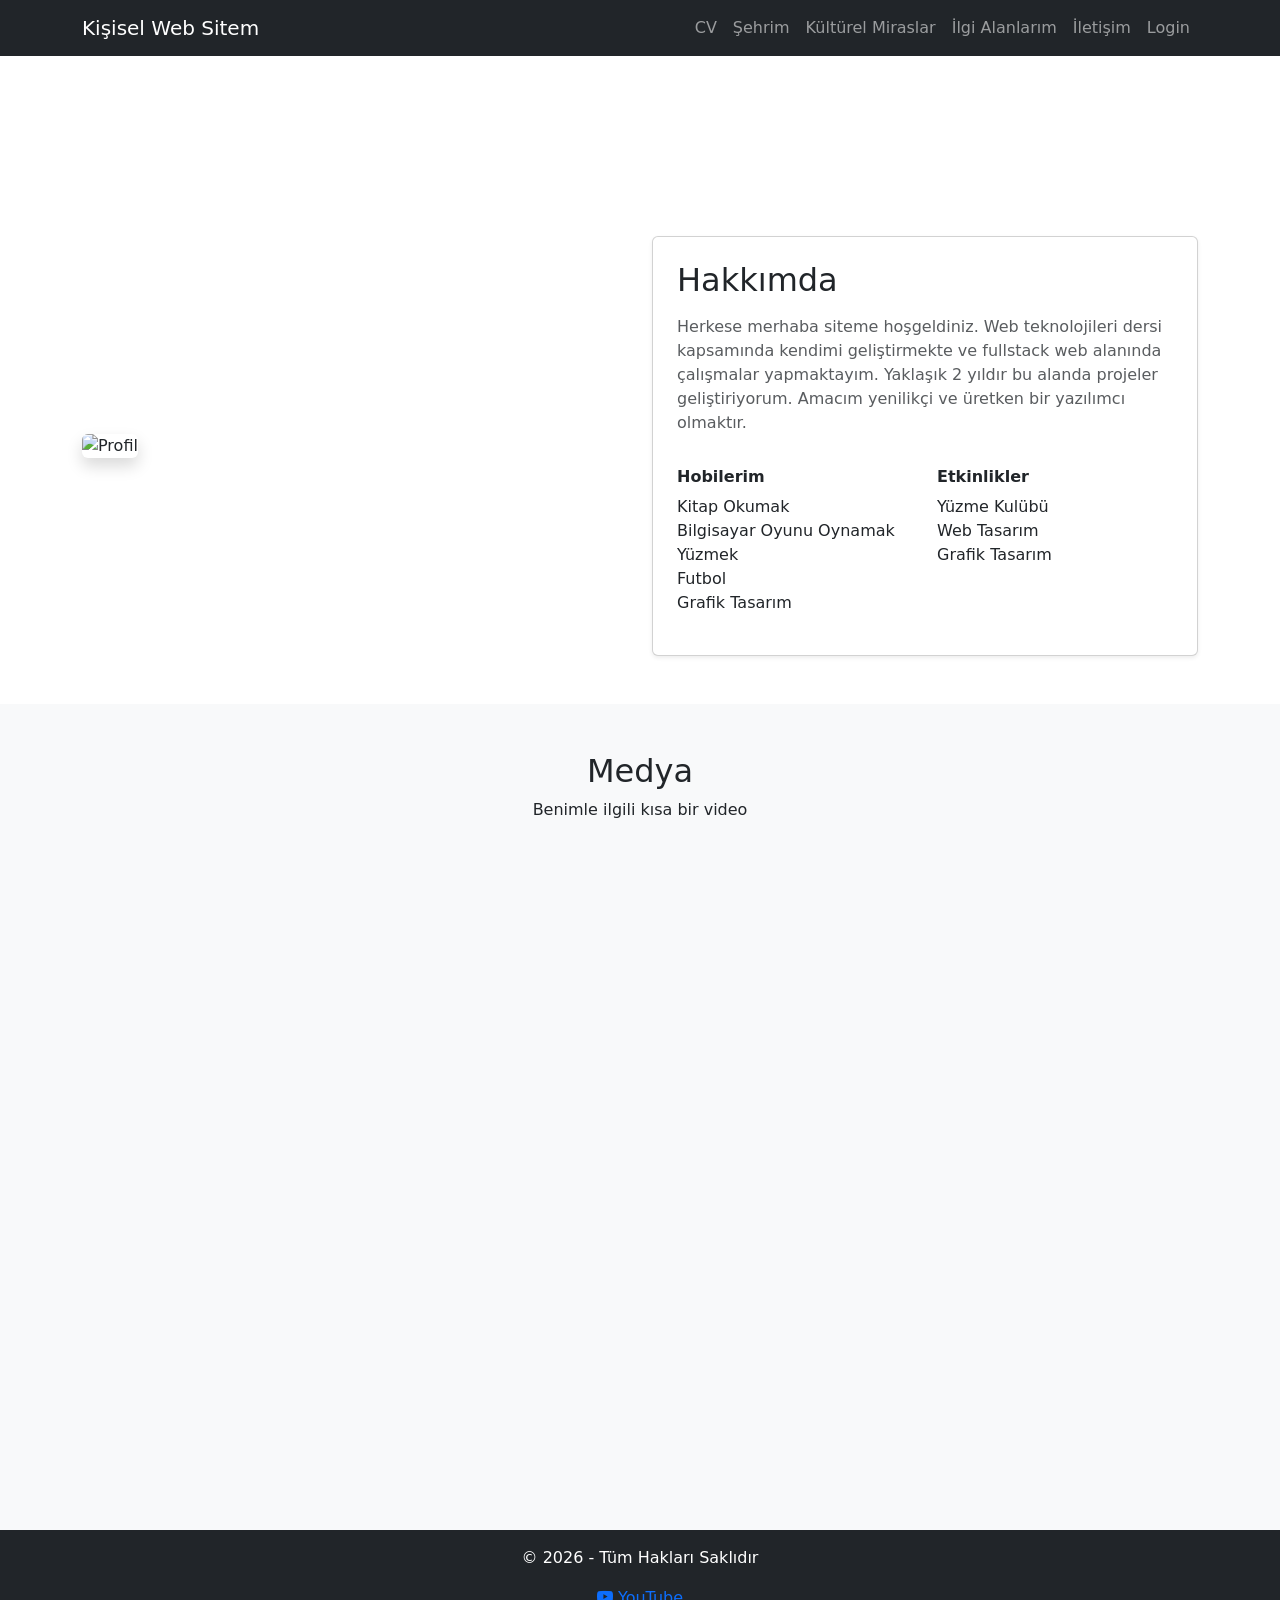
==== HTML/Giris.html @ 4baa0d23 "Update Giris.html" ====
<!DOCTYPE html>
<html lang="en">
<head>
    <meta charset="UTF-8">
    <meta name="viewport" content="width=device-width, initial-scale=1.0">
    <link rel="stylesheet" href="https://cdnjs.cloudflare.com/ajax/libs/bootstrap/5.3.8/css/bootstrap.min.css" integrity="sha512-2bBQCjcnw658Lho4nlXJcc6WkV/UxpE/sAokbXPxQNGqmNdQrWqtw26Ns9kFF/yG792pKR1Sx8/Y1Lf1XN4GKA==" crossorigin="anonymous" referrerpolicy="no-referrer" />
    <link rel="stylesheet" href="https://cdn.jsdelivr.net/npm/bootstrap-icons@1.11.3/font/bootstrap-icons.css">
    <link rel="stylesheet" href="../CSS/giris.css">
    <title>Hakkımda</title>
</head>
<body>
    <nav class="navbar navbar-expand-lg navbar-dark bg-dark">
        <div class="container">
            <a href="Giris.html" class="navbar-brand">Kişisel Web Sitem</a>

            <button class="navbar-toggler" type="button" data-bs-toggle="collapse" data-bs-target="#menu">
                <span class="navbar-toggler-icon"></span>
            </button>

            <div class="collapse navbar-collapse" id="menu">
                <ul class="navbar-nav ms-auto">
                    <li class="nav-item"><a href="CV.html" class="nav-link">CV</a></li>
                    <li class="nav-item"><a href="Sehir.html" class="nav-link">Şehrim</a></li>
                    <li class="nav-item"><a href="Kulturel_Miras.html" class="nav-link">Kültürel Miraslar</a></li>
                    <li class="nav-item"><a href="Ilgi_Alani.html" class="nav-link">İlgi Alanlarım</a></li>
                    <li class="nav-item"><a href="Iletisim.html" class="nav-link">İletişim</a></li>
                    <li class="nav-item"><a href="Login.html" class="nav-link">Login</a></li>
                </ul>
            </div>
        </div>
    </nav>

    <header class="hero text-center text-white d-flex align-items-center">
        <div class="container">
            <h1>Merhaba, Ben Halil Aşık</h1>
            <p class="lead">
                Web Geliştirme ile uğraşıyorum.
                <br>
                HTML - CSS - JS - PHP alanlarında yetkinlik kazanmaya çalışıyorum.
            </p>
        </div>
    </header>
    <main>
        <section class="container my-5">
            <div class="row align-items-center">
                <article class="col-md-6">
                    <img src="../img/profil.png" alt="Profil" class="img-fluid rounded shadow">
                </article>
    
                <article class="col-md-6">
                    <div class="card shadow-sm p-4">
                        <h2 class="mb-3">Hakkımda</h2>
                        <p class="text-muted">
                            Herkese merhaba siteme hoşgeldiniz.
                            Web teknolojileri dersi kapsamında kendimi geliştirmekte ve fullstack web alanında çalışmalar yapmaktayım.
                            Yaklaşık 2 yıldır bu alanda projeler geliştiriyorum.
                            Amacım yenilikçi ve üretken bir yazılımcı olmaktır.
                        </p>
    
                        <div class="row mt-3">
                            <aside class="col-6">
                                <h6 class="fw-bold">Hobilerim</h6>
                                <ul class="list-unstyled">
                                    <li>Kitap Okumak</li>
                                    <li>Bilgisayar Oyunu Oynamak</li>
                                    <li>Yüzmek</li>
                                    <li>Futbol</li>
                                    <li>Grafik Tasarım</li>
                                </ul>
                            </aside>
    
                            <aside class="col-6">
                                <h6 class="fw-bold">Etkinlikler</h6>
                                <ul class="list-unstyled">
                                    <li>Yüzme Kulübü</li>
                                    <li>Web Tasarım</li>
                                    <li>Grafik Tasarım</li>
                                </ul>
                            </aside>
                        </div>
                    </div>
                </article>
            </div>
        </section>

        <section class="bg-light py-5">
            <div class="container text-center">
                <h2>Medya</h2>
                <p>Benimle ilgili kısa bir video</p>
                <figure class="ratio ratio-16x9">
                    <iframe width="560" height="315" src="https://www.youtube.com/embed/d-GySzumhSI?si=QILVFIyO0BloIIAk" title="YouTube video player" frameborder="0" allow="accelerometer; autoplay; clipboard-write; encrypted-media; gyroscope; picture-in-picture; web-share" referrerpolicy="strict-origin-when-cross-origin" allowfullscreen></iframe>
                </figure>
            </div>
        </section>
    </main>

    <footer class="bg-dark text-white text-center py-3">
        <p>© 2026 - Tüm Hakları Saklıdır</p>
        <div class="d-flex justify-content-center gap-4 mt-2">
            <a href="https://www.youtube.com/" target="_blank" class="social-icon">
                <i class="bi bi-youtube"></i> YouTube
            </a>
        </div>
    </footer>

    <script src="https://cdnjs.cloudflare.com/ajax/libs/bootstrap/5.3.8/js/bootstrap.bundle.min.js" integrity="sha512-HvOjJrdwNpDbkGJIG2ZNqDlVqMo77qbs4Me4cah0HoDrfhrbA+8SBlZn1KrvAQw7cILLPFJvdwIgphzQmMm+Pw==" crossorigin="anonymous" referrerpolicy="no-referrer"></script>
</body>
</html>
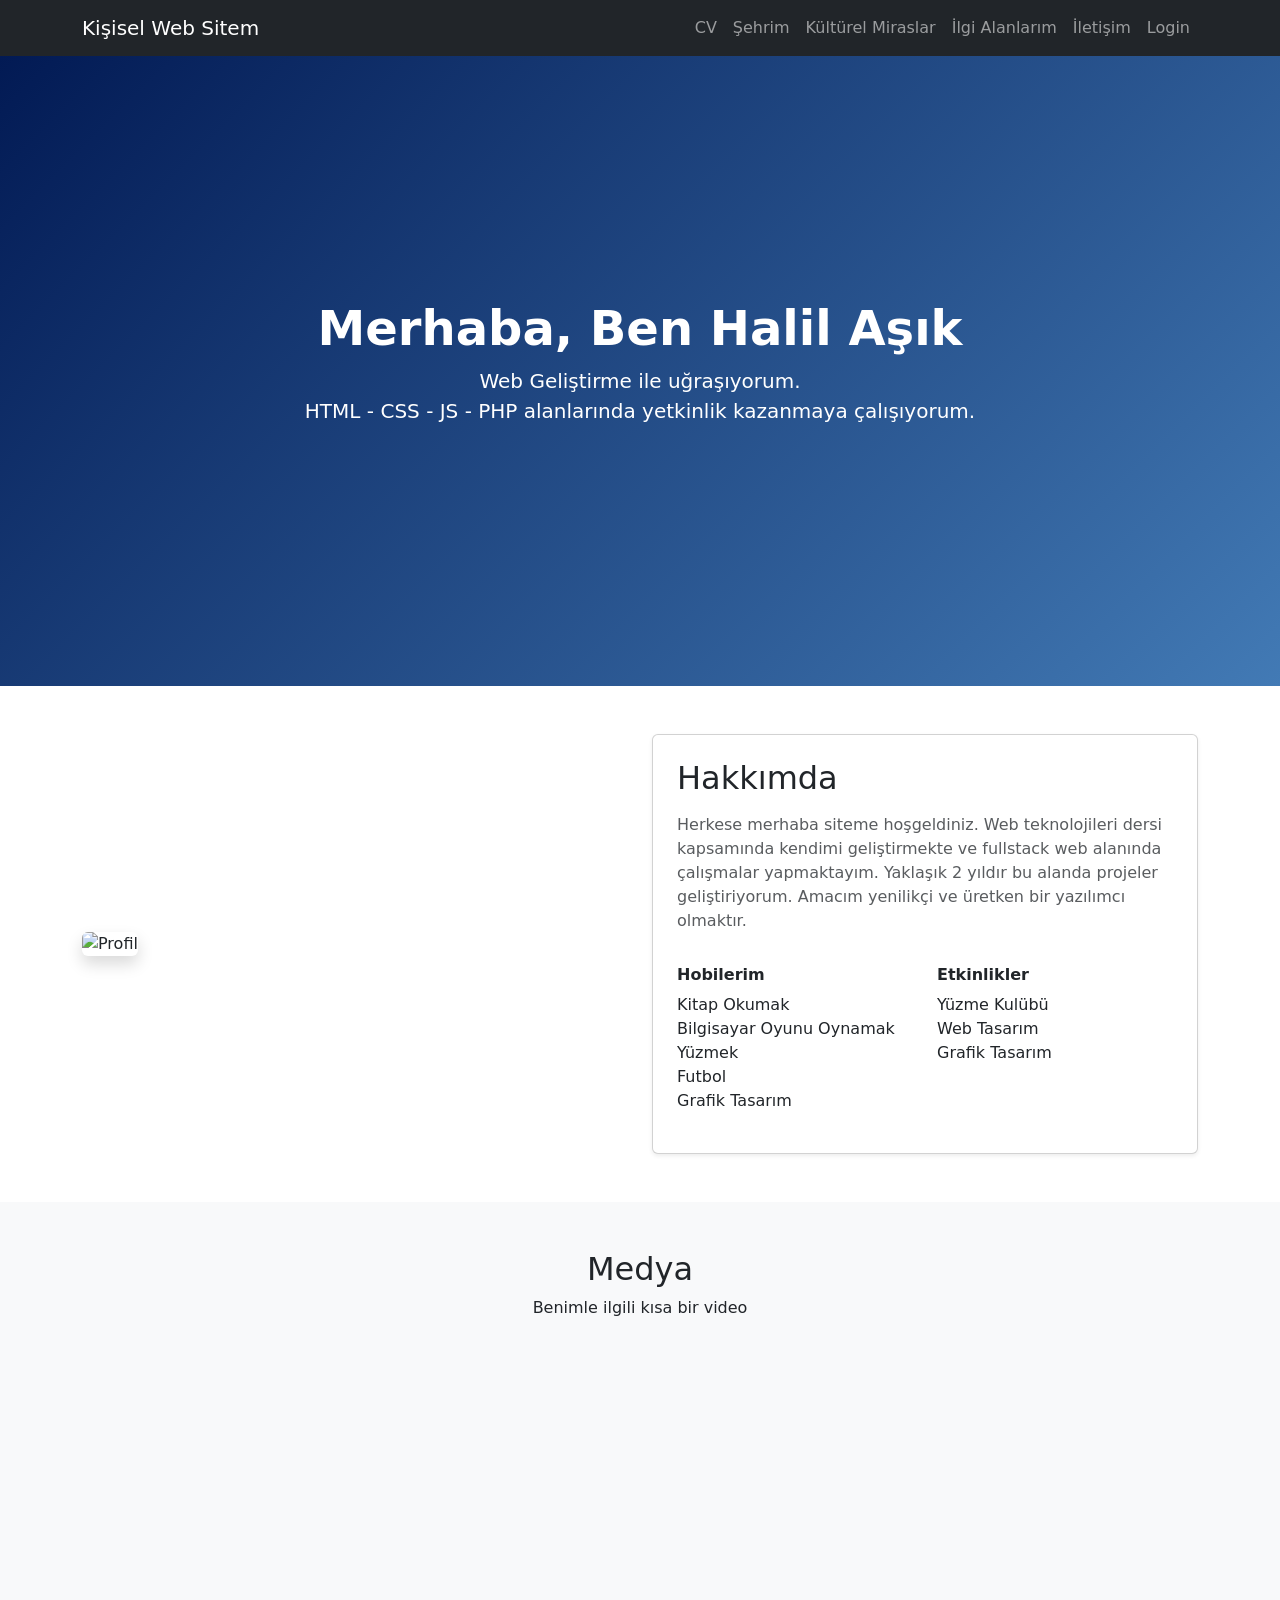
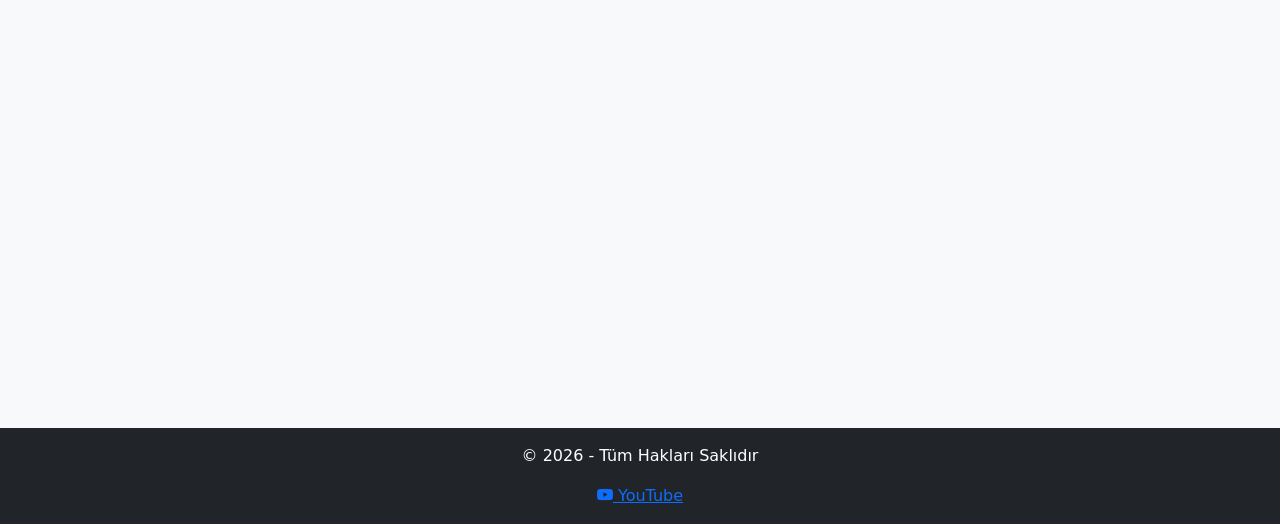
==== commit 2eed4f7e: "Update Giris.html" ====
--- a/HTML/Giris.html
+++ b/HTML/Giris.html
@@ -40,6 +40,7 @@
             </p>
         </div>
     </header>
+    
     <main>
         <section class="container my-5">
             <div class="row align-items-center">
@@ -88,7 +89,7 @@
                 <h2>Medya</h2>
                 <p>Benimle ilgili kısa bir video</p>
                 <figure class="ratio ratio-16x9">
-                    <iframe width="560" height="315" src="https://www.youtube.com/embed/d-GySzumhSI?si=QILVFIyO0BloIIAk" title="YouTube video player" frameborder="0" allow="accelerometer; autoplay; clipboard-write; encrypted-media; gyroscope; picture-in-picture; web-share" referrerpolicy="strict-origin-when-cross-origin" allowfullscreen></iframe>
+                    <iframe width="560" height="315" src="https://youtube.com/shorts/hvRLDHpWGgY?si=z9F-OC-m1AWI_r3i" title="YouTube video player" frameborder="0" allow="accelerometer; autoplay; clipboard-write; encrypted-media; gyroscope; picture-in-picture; web-share" referrerpolicy="strict-origin-when-cross-origin" allowfullscreen></iframe>
                 </figure>
             </div>
         </section>
--- a/CSS/giris.css
+++ b/CSS/giris.css
@@ -0,0 +1,33 @@
+.hero {
+    height: 70vh;
+    background: linear-gradient(135deg, #021A54,#427AB5);
+}
+
+.hero h1 {
+    font-size: 3rem;
+    font-weight: bold;
+}
+
+img {
+    max-height: 350px;
+    object-fit: cover;
+}
+
+.nav-link {
+    position: relative;
+}
+
+.nav-link::after {
+    content: "";
+    position: absolute;
+    left: 0;
+    bottom: 0;
+    width: 0;
+    height: 2px;
+    background-color: #0d6efd;
+    transition: width 0.3s ease;
+}
+
+.nav-link:hover::after {
+    width: 100%;
+}
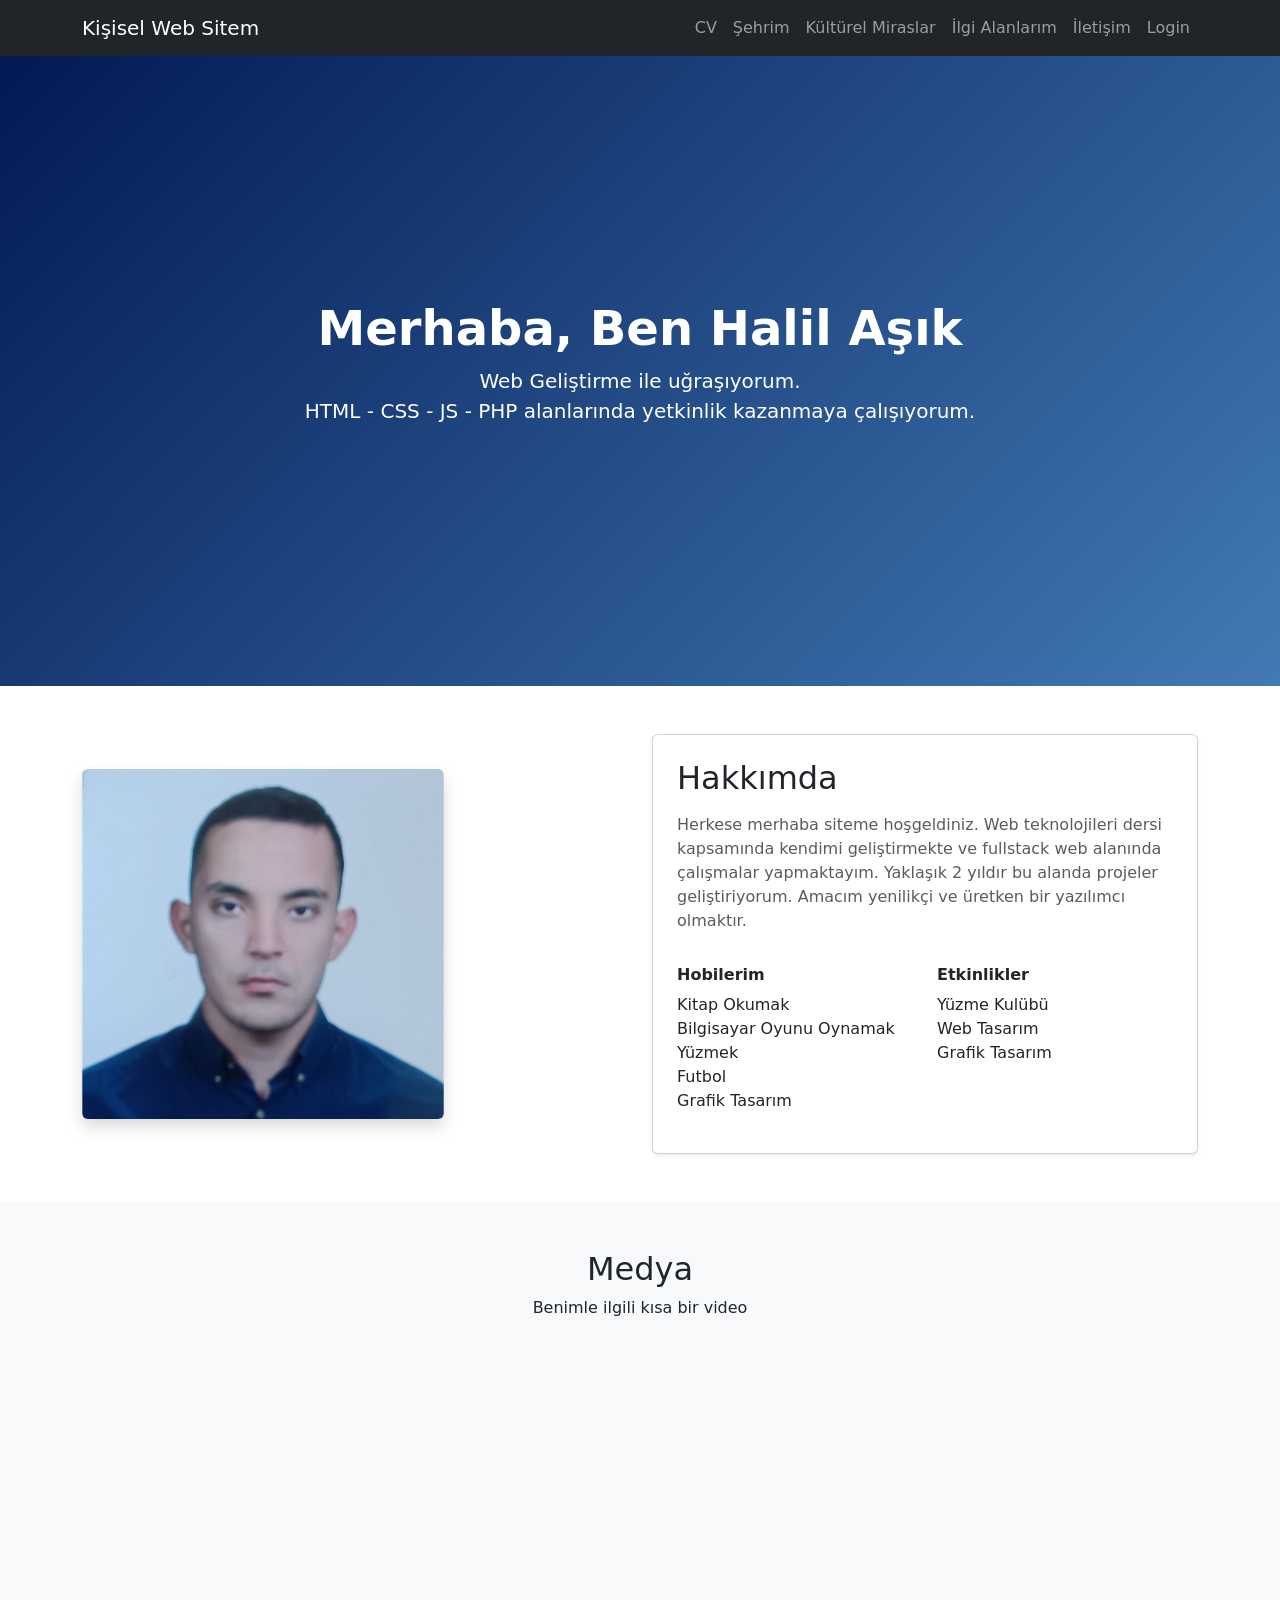
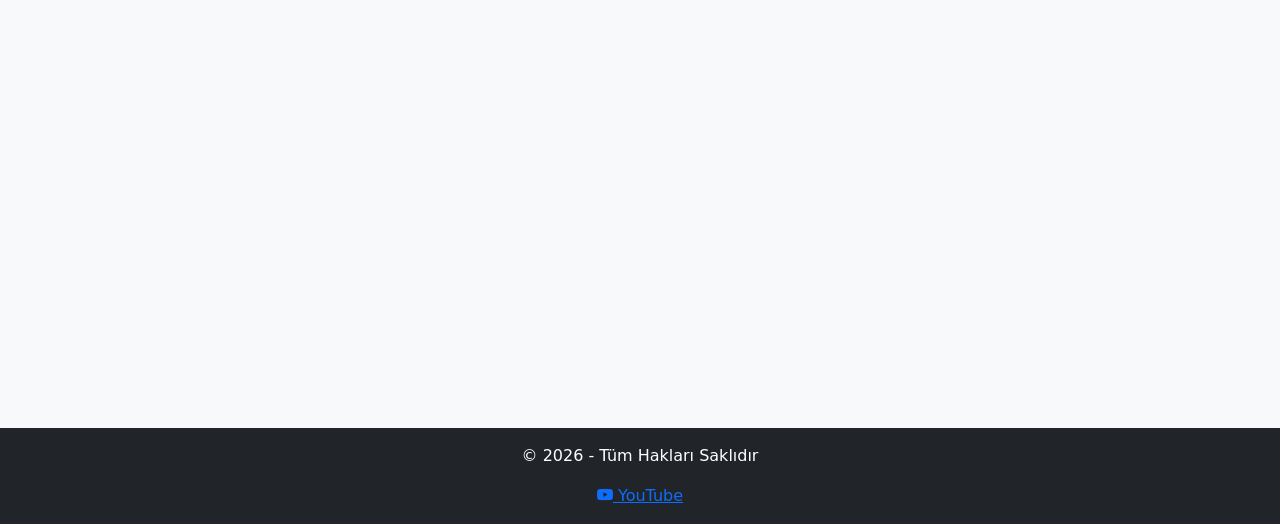
==== commit 369aa962: "Update Giris.html" ====
--- a/HTML/Giris.html
+++ b/HTML/Giris.html
@@ -1,5 +1,5 @@
 <!DOCTYPE html>
-<html lang="en">
+<html lang="tr">
 <head>
     <meta charset="UTF-8">
     <meta name="viewport" content="width=device-width, initial-scale=1.0">
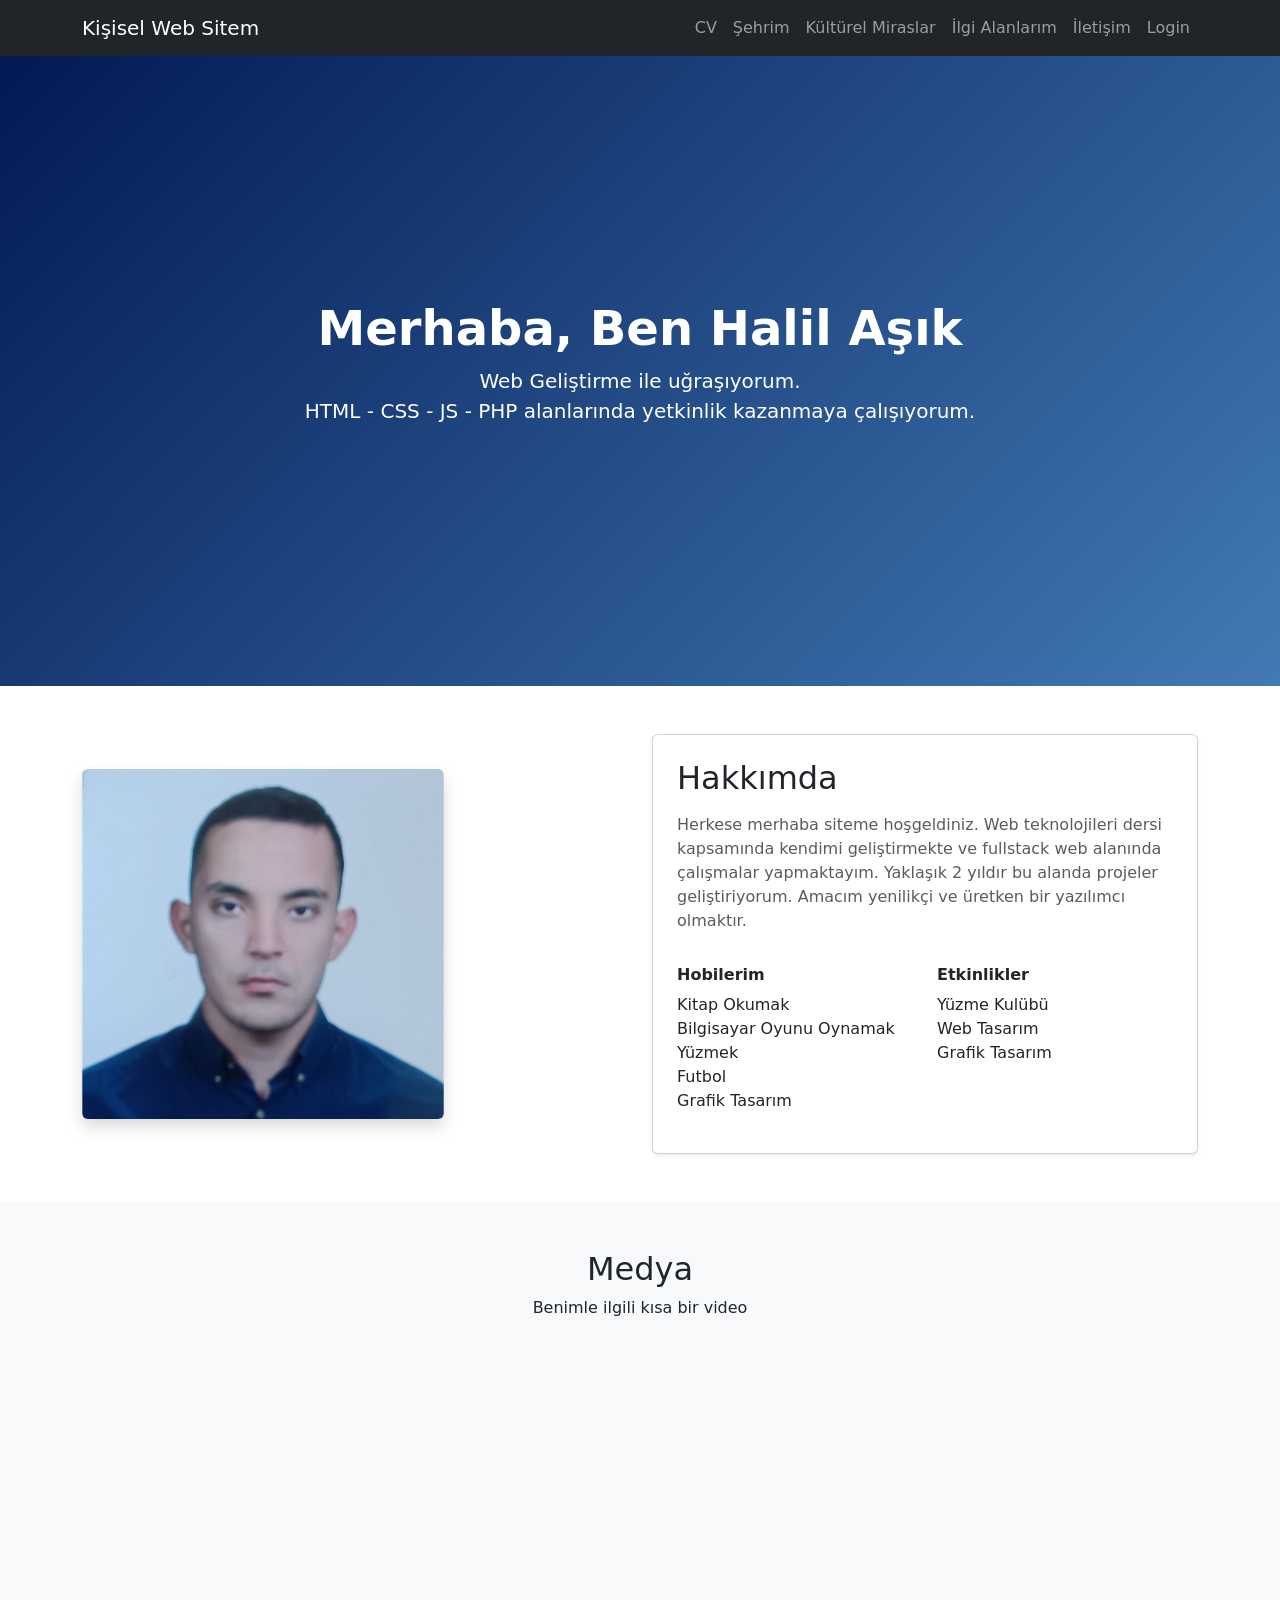
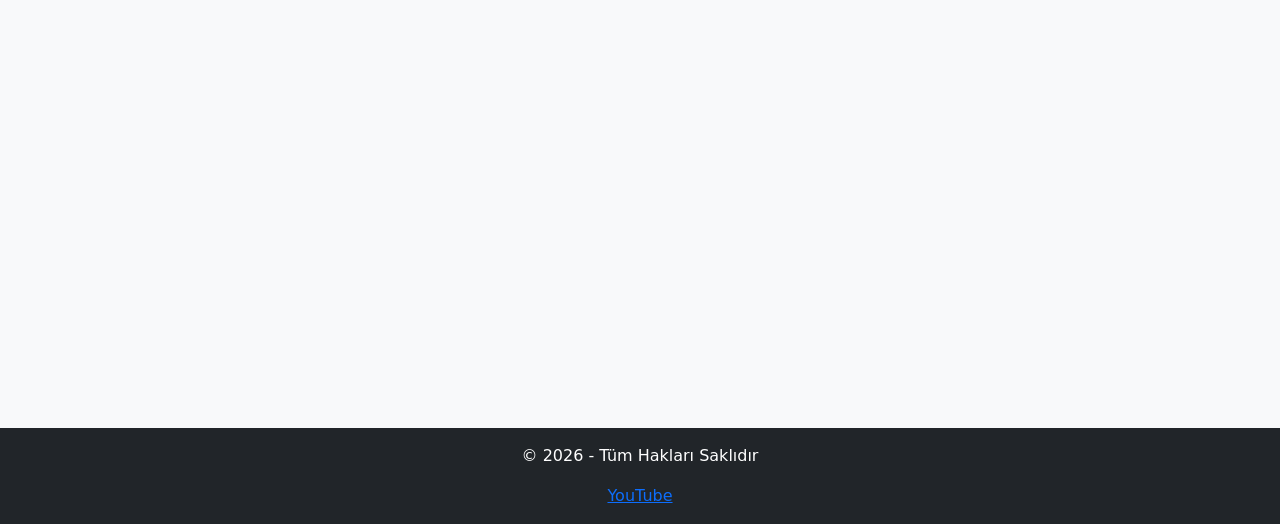
==== commit 8340eb32: "Update Giris.html" ====
--- a/HTML/Giris.html
+++ b/HTML/Giris.html
@@ -4,7 +4,6 @@
     <meta charset="UTF-8">
     <meta name="viewport" content="width=device-width, initial-scale=1.0">
     <link rel="stylesheet" href="https://cdnjs.cloudflare.com/ajax/libs/bootstrap/5.3.8/css/bootstrap.min.css" integrity="sha512-2bBQCjcnw658Lho4nlXJcc6WkV/UxpE/sAokbXPxQNGqmNdQrWqtw26Ns9kFF/yG792pKR1Sx8/Y1Lf1XN4GKA==" crossorigin="anonymous" referrerpolicy="no-referrer" />
-    <link rel="stylesheet" href="https://cdn.jsdelivr.net/npm/bootstrap-icons@1.11.3/font/bootstrap-icons.css">
     <link rel="stylesheet" href="../CSS/giris.css">
     <title>Hakkımda</title>
 </head>
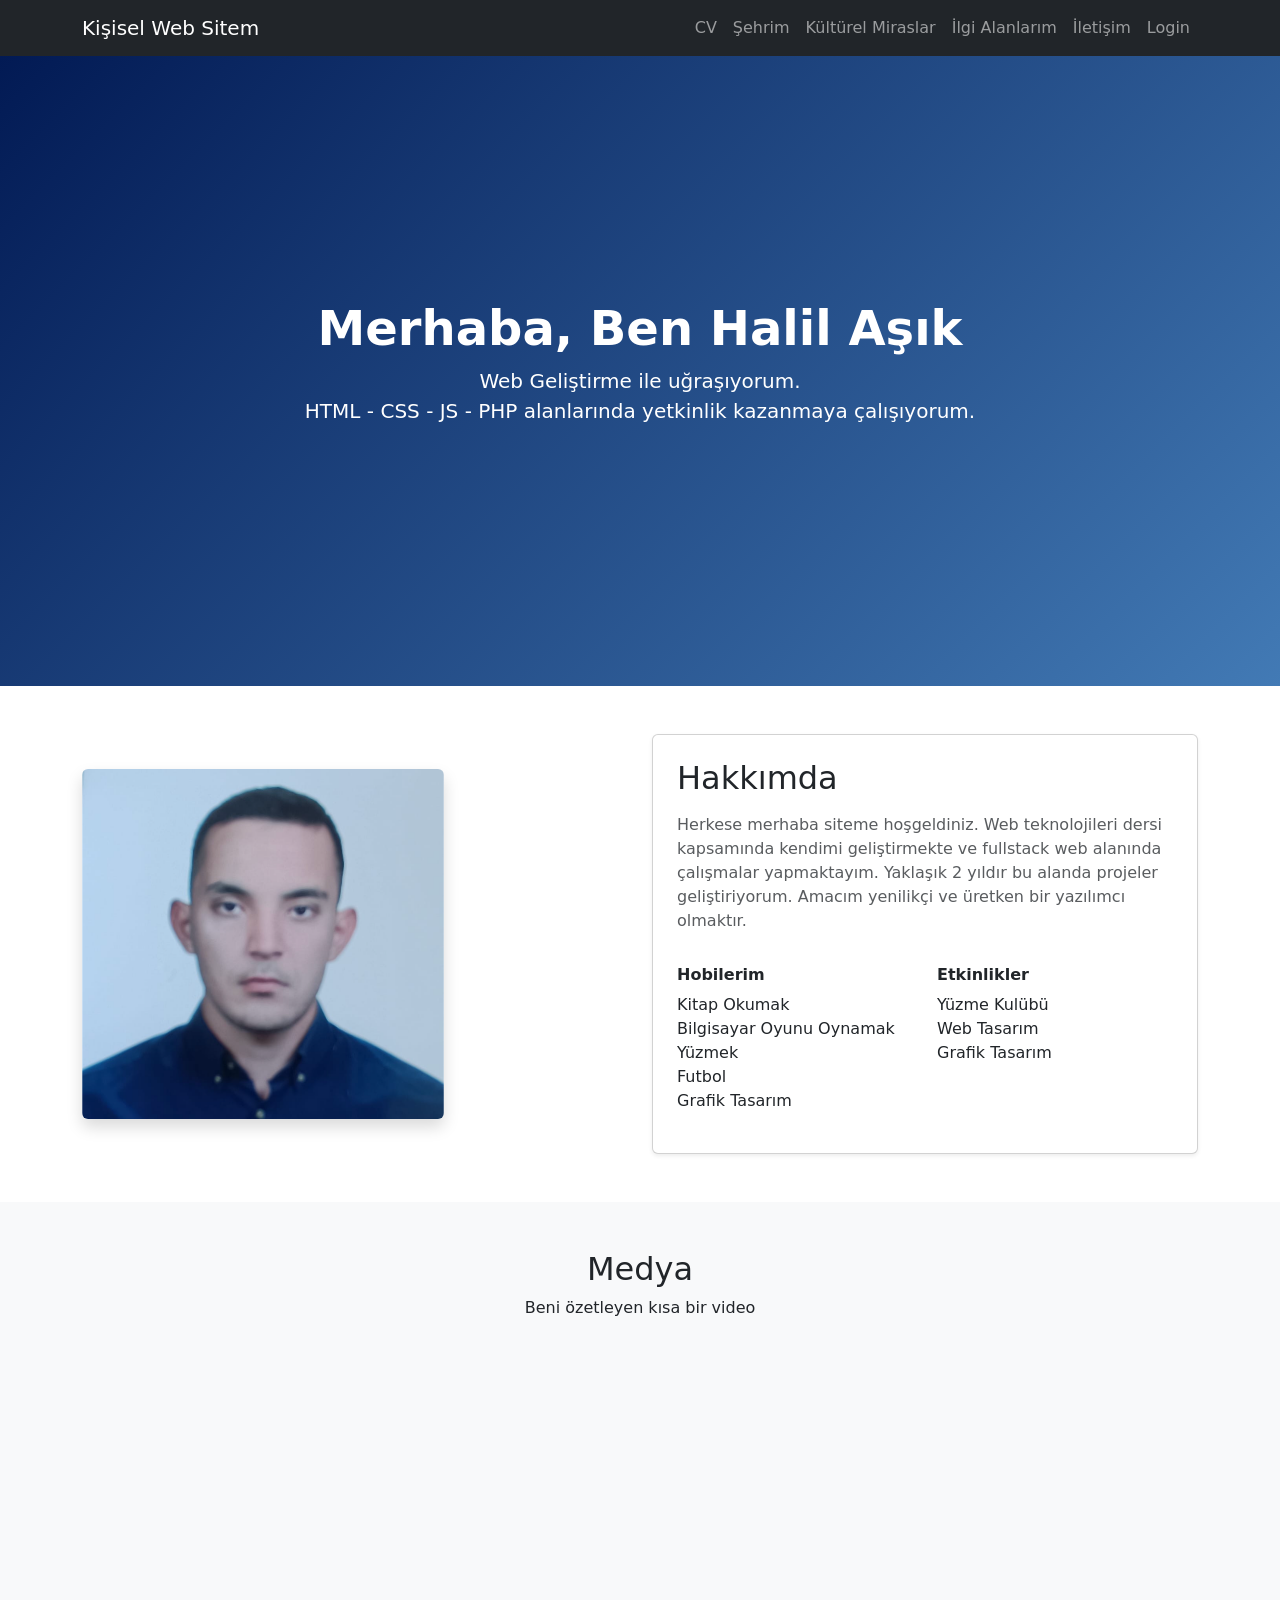
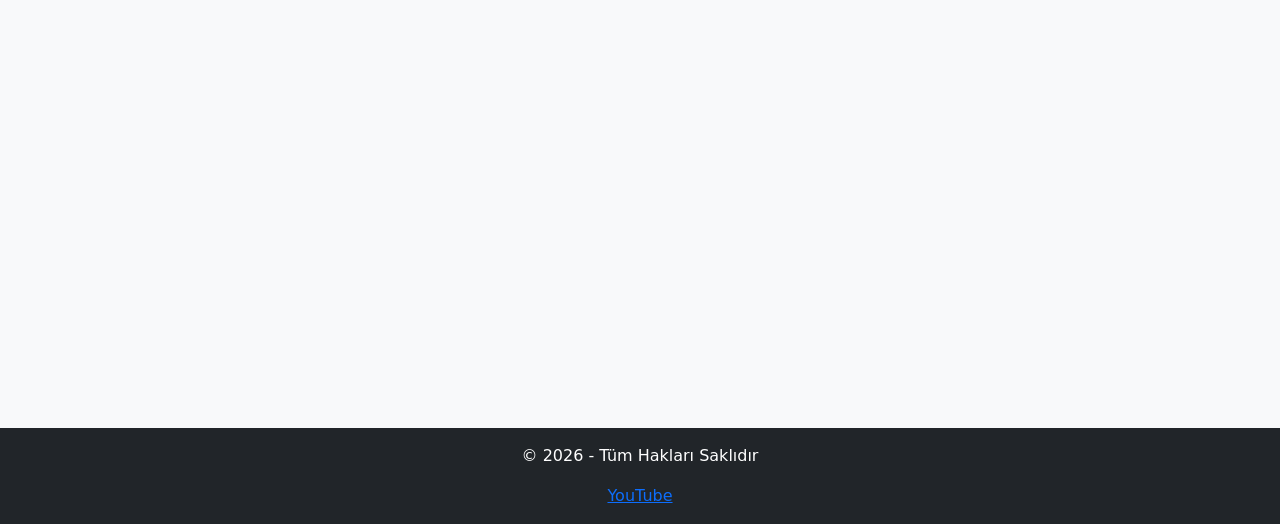
==== commit a94834db: "Update Giris.html" ====
--- a/HTML/Giris.html
+++ b/HTML/Giris.html
@@ -86,9 +86,9 @@
         <section class="bg-light py-5">
             <div class="container text-center">
                 <h2>Medya</h2>
-                <p>Benimle ilgili kısa bir video</p>
+                <p>Beni özetleyen kısa bir video</p>
                 <figure class="ratio ratio-16x9">
-                    <iframe width="560" height="315" src="https://youtube.com/shorts/hvRLDHpWGgY?si=z9F-OC-m1AWI_r3i" title="YouTube video player" frameborder="0" allow="accelerometer; autoplay; clipboard-write; encrypted-media; gyroscope; picture-in-picture; web-share" referrerpolicy="strict-origin-when-cross-origin" allowfullscreen></iframe>
+                    <iframe width="560" height="315" src="https://www.youtube.com/embed/hsDtsyAewmU?si=uk_edNVpgQzcldF5" title="YouTube video player" frameborder="0" allow="accelerometer; autoplay; clipboard-write; encrypted-media; gyroscope; picture-in-picture; web-share" referrerpolicy="strict-origin-when-cross-origin" allowfullscreen></iframe>
                 </figure>
             </div>
         </section>
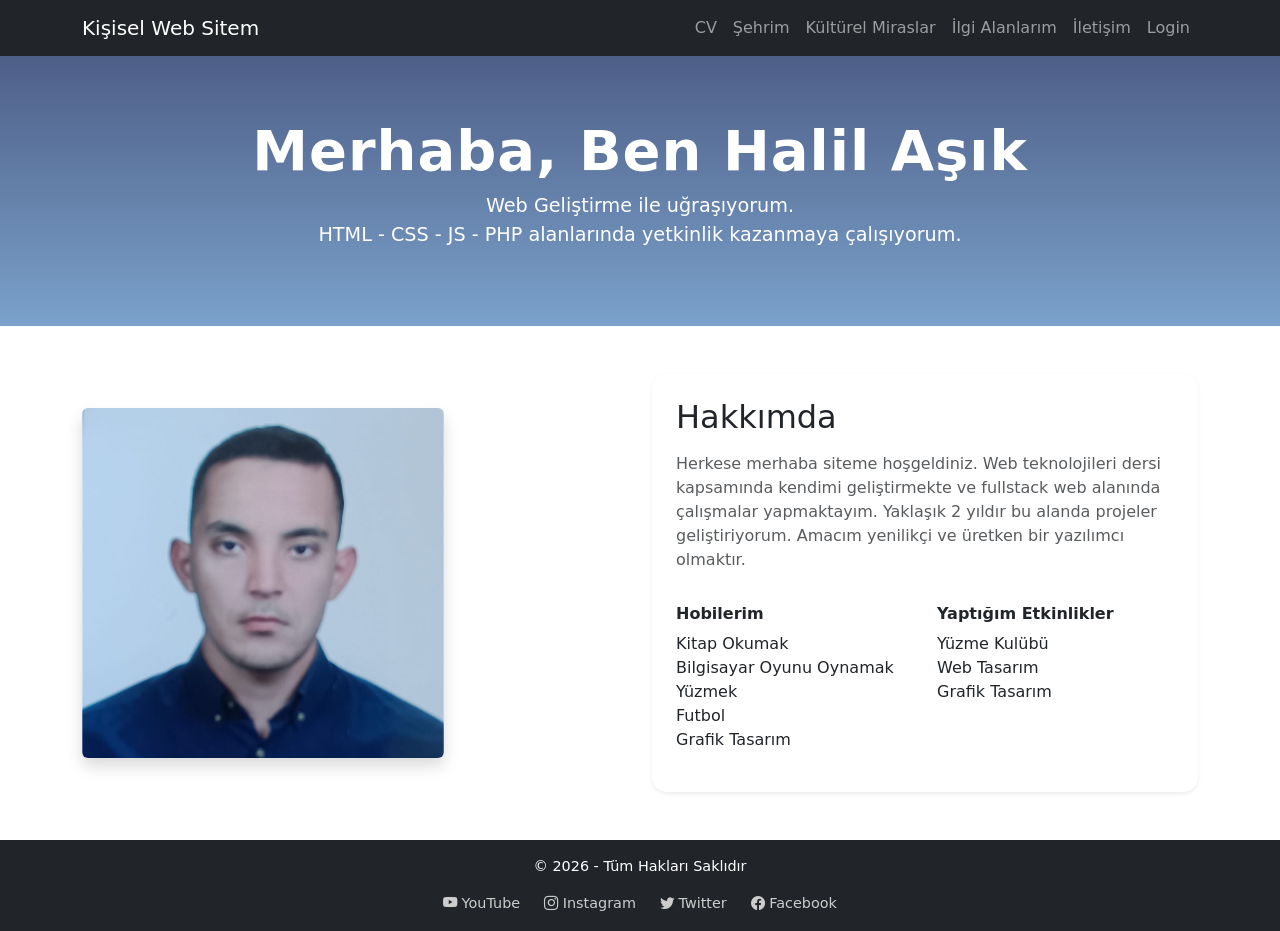
==== commit ecc477c0: "Update Giris.html" ====
--- a/HTML/Giris.html
+++ b/HTML/Giris.html
@@ -3,7 +3,8 @@
 <head>
     <meta charset="UTF-8">
     <meta name="viewport" content="width=device-width, initial-scale=1.0">
-    <link rel="stylesheet" href="https://cdnjs.cloudflare.com/ajax/libs/bootstrap/5.3.8/css/bootstrap.min.css" integrity="sha512-2bBQCjcnw658Lho4nlXJcc6WkV/UxpE/sAokbXPxQNGqmNdQrWqtw26Ns9kFF/yG792pKR1Sx8/Y1Lf1XN4GKA==" crossorigin="anonymous" referrerpolicy="no-referrer" />
+    <link rel="stylesheet" href="https://cdnjs.cloudflare.com/ajax/libs/bootstrap/5.3.8/css/bootstrap.min.css"/>
+    <link href="https://cdn.jsdelivr.net/npm/bootstrap-icons@1.11.3/font/bootstrap-icons.css" rel="stylesheet">
     <link rel="stylesheet" href="../CSS/giris.css">
     <title>Hakkımda</title>
 </head>
@@ -70,7 +71,7 @@
                             </aside>
     
                             <aside class="col-6">
-                                <h6 class="fw-bold">Etkinlikler</h6>
+                                <h6 class="fw-bold">Yaptığım Etkinlikler</h6>
                                 <ul class="list-unstyled">
                                     <li>Yüzme Kulübü</li>
                                     <li>Web Tasarım</li>
@@ -82,23 +83,22 @@
                 </article>
             </div>
         </section>
-
-        <section class="bg-light py-5">
-            <div class="container text-center">
-                <h2>Medya</h2>
-                <p>Beni özetleyen kısa bir video</p>
-                <figure class="ratio ratio-16x9">
-                    <iframe width="560" height="315" src="https://www.youtube.com/embed/hsDtsyAewmU?si=uk_edNVpgQzcldF5" title="YouTube video player" frameborder="0" allow="accelerometer; autoplay; clipboard-write; encrypted-media; gyroscope; picture-in-picture; web-share" referrerpolicy="strict-origin-when-cross-origin" allowfullscreen></iframe>
-                </figure>
-            </div>
-        </section>
     </main>
 
     <footer class="bg-dark text-white text-center py-3">
         <p>© 2026 - Tüm Hakları Saklıdır</p>
         <div class="d-flex justify-content-center gap-4 mt-2">
-            <a href="https://www.youtube.com/" target="_blank" class="social-icon">
+            <a href="#" class="social-icon">
                 <i class="bi bi-youtube"></i> YouTube
+            </a>
+            <a href="#" class="social-icon">
+                <i class="bi bi-instagram"></i> Instagram
+            </a>
+            <a href="#" class="social-icon">
+                <i class="bi bi-twitter"></i> Twitter
+            </a>
+            <a href="#" class="social-icon">
+                <i class="bi bi-facebook"></i> Facebook
             </a>
         </div>
     </footer>
--- a/CSS/giris.css
+++ b/CSS/giris.css
@@ -1,16 +1,26 @@
 .hero {
-    height: 70vh;
-    background: linear-gradient(135deg, #021A54,#427AB5);
+    height: 30vh;
+    background: linear-gradient(rgba(2,26,84,0.7), rgba(66,122,181,0.7));
 }
 
 .hero h1 {
-    font-size: 3rem;
+    font-size: 3.5rem;
+    letter-spacing: 1px;
     font-weight: bold;
+}
+
+.hero p {
+    font-size: 1.2rem;
 }
 
 img {
     max-height: 350px;
     object-fit: cover;
+    transition: transform 0.4s ease;
+}
+
+img:hover {
+    transform: scale(1.05);
 }
 
 .nav-link {
@@ -30,4 +40,29 @@
 
 .nav-link:hover::after {
     width: 100%;
+}
+
+.card {
+    border: none;
+    border-radius: 15px;
+    transition: all 0.3s ease;
+}
+
+.card:hover {
+    transform: translateY(-8px);
+    box-shadow: 0 10px 25px rgba(0,0,0,0.2);
+}
+
+footer {
+    font-size: 0.9rem;
+}
+
+footer a {
+    color: #ccc;
+    text-decoration: none;
+    transition: color 0.3s;
+}
+
+footer a:hover {
+    color: white;
 }
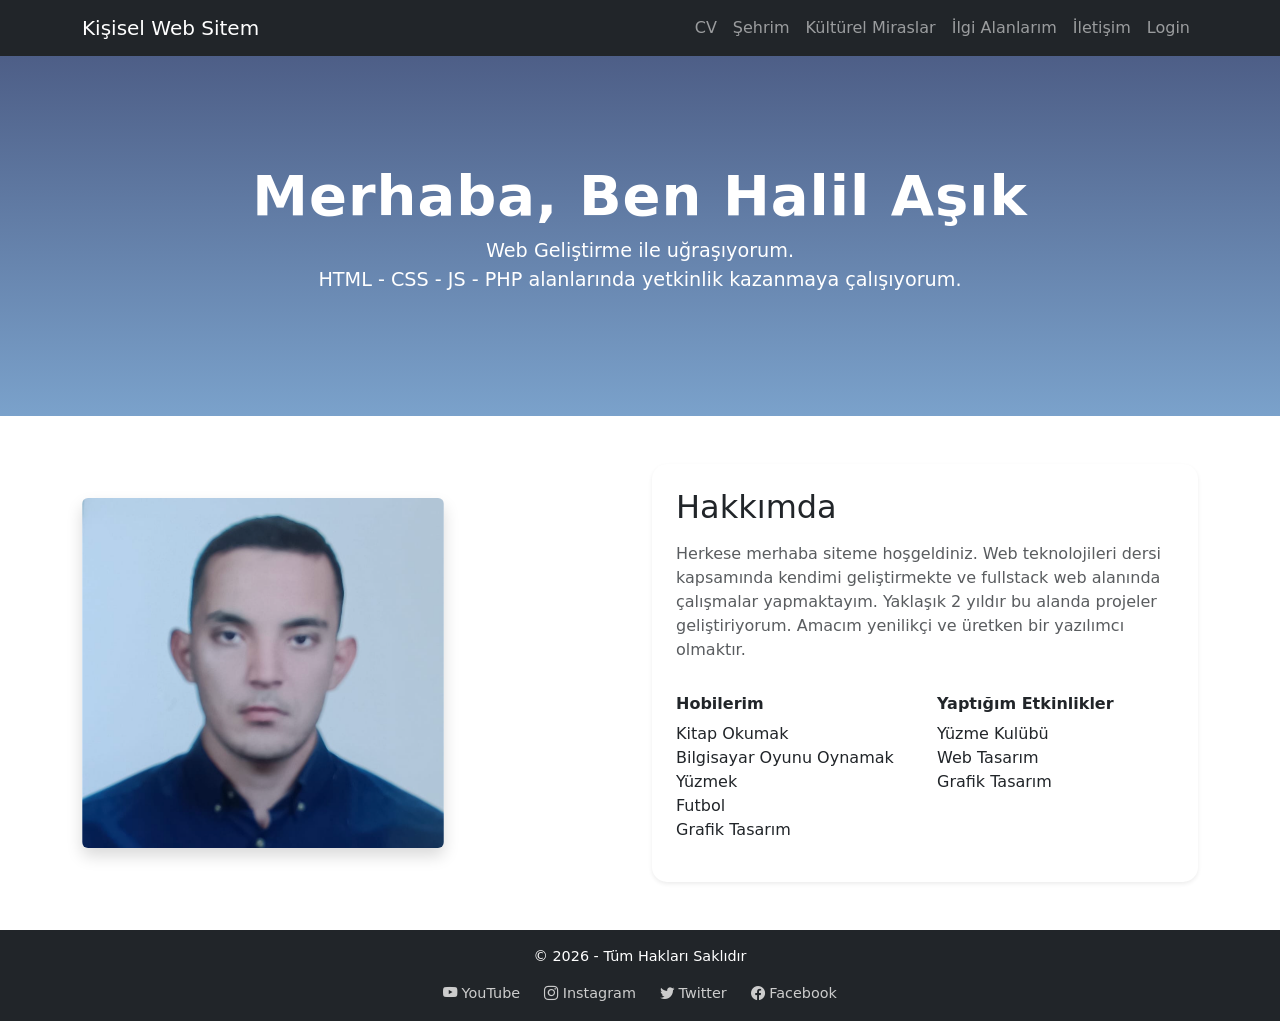
==== commit 30ada392: "Update Giris.html" ====
--- a/HTML/Giris.html
+++ b/HTML/Giris.html
@@ -11,7 +11,7 @@
 <body>
     <nav class="navbar navbar-expand-lg navbar-dark bg-dark">
         <div class="container">
-            <a href="Giris.html" class="navbar-brand">Kişisel Web Sitem</a>
+            <a href="giris.html" class="navbar-brand">Kişisel Web Sitem</a>
 
             <button class="navbar-toggler" type="button" data-bs-toggle="collapse" data-bs-target="#menu">
                 <span class="navbar-toggler-icon"></span>
@@ -19,12 +19,12 @@
 
             <div class="collapse navbar-collapse" id="menu">
                 <ul class="navbar-nav ms-auto">
-                    <li class="nav-item"><a href="CV.html" class="nav-link">CV</a></li>
-                    <li class="nav-item"><a href="Sehir.html" class="nav-link">Şehrim</a></li>
-                    <li class="nav-item"><a href="Kulturel_Miras.html" class="nav-link">Kültürel Miraslar</a></li>
-                    <li class="nav-item"><a href="Ilgi_Alani.html" class="nav-link">İlgi Alanlarım</a></li>
-                    <li class="nav-item"><a href="Iletisim.html" class="nav-link">İletişim</a></li>
-                    <li class="nav-item"><a href="Login.html" class="nav-link">Login</a></li>
+                    <li class="nav-item"><a href="cv.html" class="nav-link">CV</a></li>
+                    <li class="nav-item"><a href="sehir.html" class="nav-link">Şehrim</a></li>
+                    <li class="nav-item"><a href="kulturelmiras.html" class="nav-link">Kültürel Miraslar</a></li>
+                    <li class="nav-item"><a href="ilgialani.html" class="nav-link">İlgi Alanlarım</a></li>
+                    <li class="nav-item"><a href="iletisim.html" class="nav-link">İletişim</a></li>
+                    <li class="nav-item"><a href="login.html" class="nav-link">Login</a></li>
                 </ul>
             </div>
         </div>
--- a/CSS/giris.css
+++ b/CSS/giris.css
@@ -1,5 +1,5 @@
 .hero {
-    height: 30vh;
+    height: 40vh;
     background: linear-gradient(rgba(2,26,84,0.7), rgba(66,122,181,0.7));
 }
 
